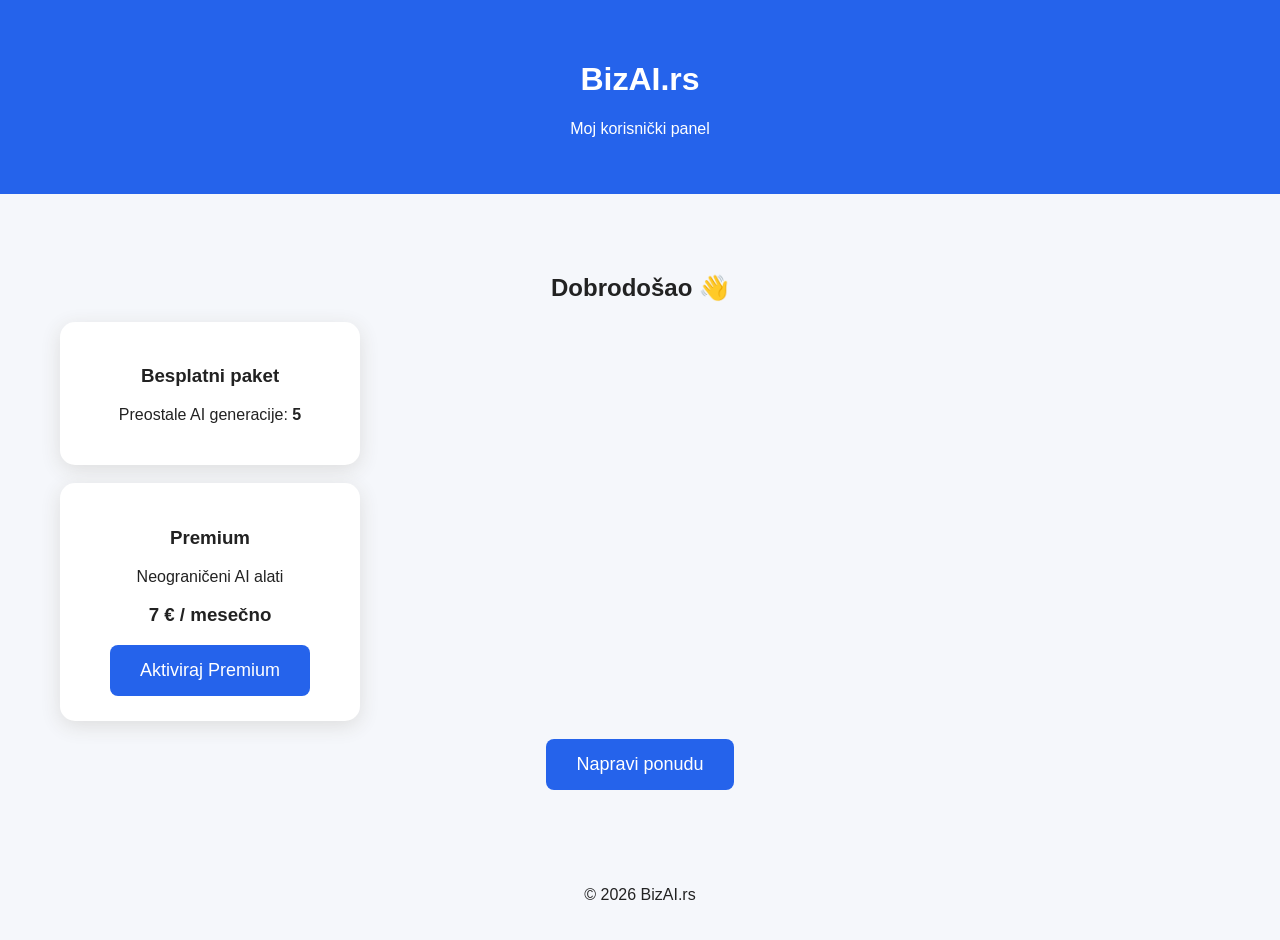
==== dashboard.html @ a3707ff7 "Add initial dashboard HTML structure" ====
<!DOCTYPE html>
<html lang="sr">

<head>

<meta charset="UTF-8">
<meta name="viewport" content="width=device-width, initial-scale=1.0">

<title>Moj nalog - BizAI.rs</title>

<link rel="stylesheet" href="style.css">

</head>


<body>


<header>

<h1>BizAI.rs</h1>

<p>Moj korisnički panel</p>

</header>



<section class="hero">


<h2>Dobrodošao 👋</h2>


<div class="card">

<h3>Besplatni paket</h3>

<p>
Preostale AI generacije:
<strong>5</strong>
</p>

</div>


<br>


<div class="card">

<h3>Premium</h3>

<p>
Neograničeni AI alati
</p>

<h3>
7 € / mesečno
</h3>

<button>
Aktiviraj Premium
</button>

</div>


<br>


<a href="ponuda.html">
<button>
Napravi ponudu
</button>
</a>


</section>



<footer>

<p>
© 2026 BizAI.rs
</p>

</footer>


</body>

</html>
---- style.css ----
body {

font-family: Arial, sans-serif;
margin:0;
background:#f5f7fb;
color:#222;

}


header {

background:#2563eb;
color:white;
padding:40px;
text-align:center;

}


.hero {

padding:60px;
text-align:center;

}


button {

background:#2563eb;
color:white;
border:none;
padding:15px 30px;
border-radius:8px;
font-size:18px;
cursor:pointer;

}


.tools {

padding:40px;
display:flex;
gap:20px;
justify-content:center;
flex-wrap:wrap;

}


.card {

background:white;
padding:25px;
width:250px;
border-radius:15px;
box-shadow:0 5px 20px #ddd;

}


.premium {

text-align:center;
padding:50px;
background:white;

}


footer {

text-align:center;
padding:20px;

}
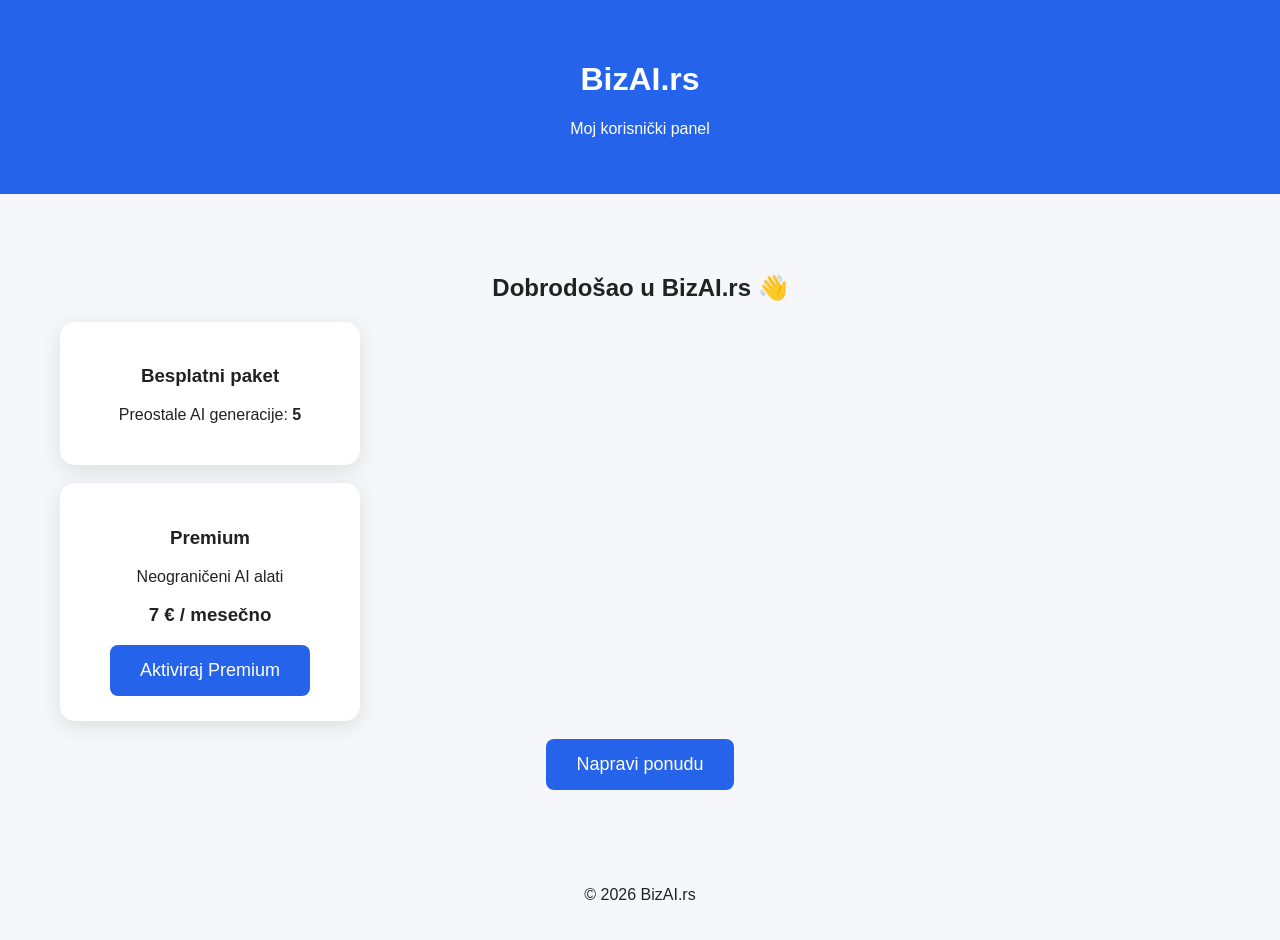
==== commit a6ae316f: "Update greeting message in dashboard.html" ====
--- a/dashboard.html
+++ b/dashboard.html
@@ -29,7 +29,9 @@
 <section class="hero">
 
 
-<h2>Dobrodošao 👋</h2>
+<h2 id="pozdrav">
+Dobrodošao u BizAI.rs 👋
+</h2>
 
 
 <div class="card">
